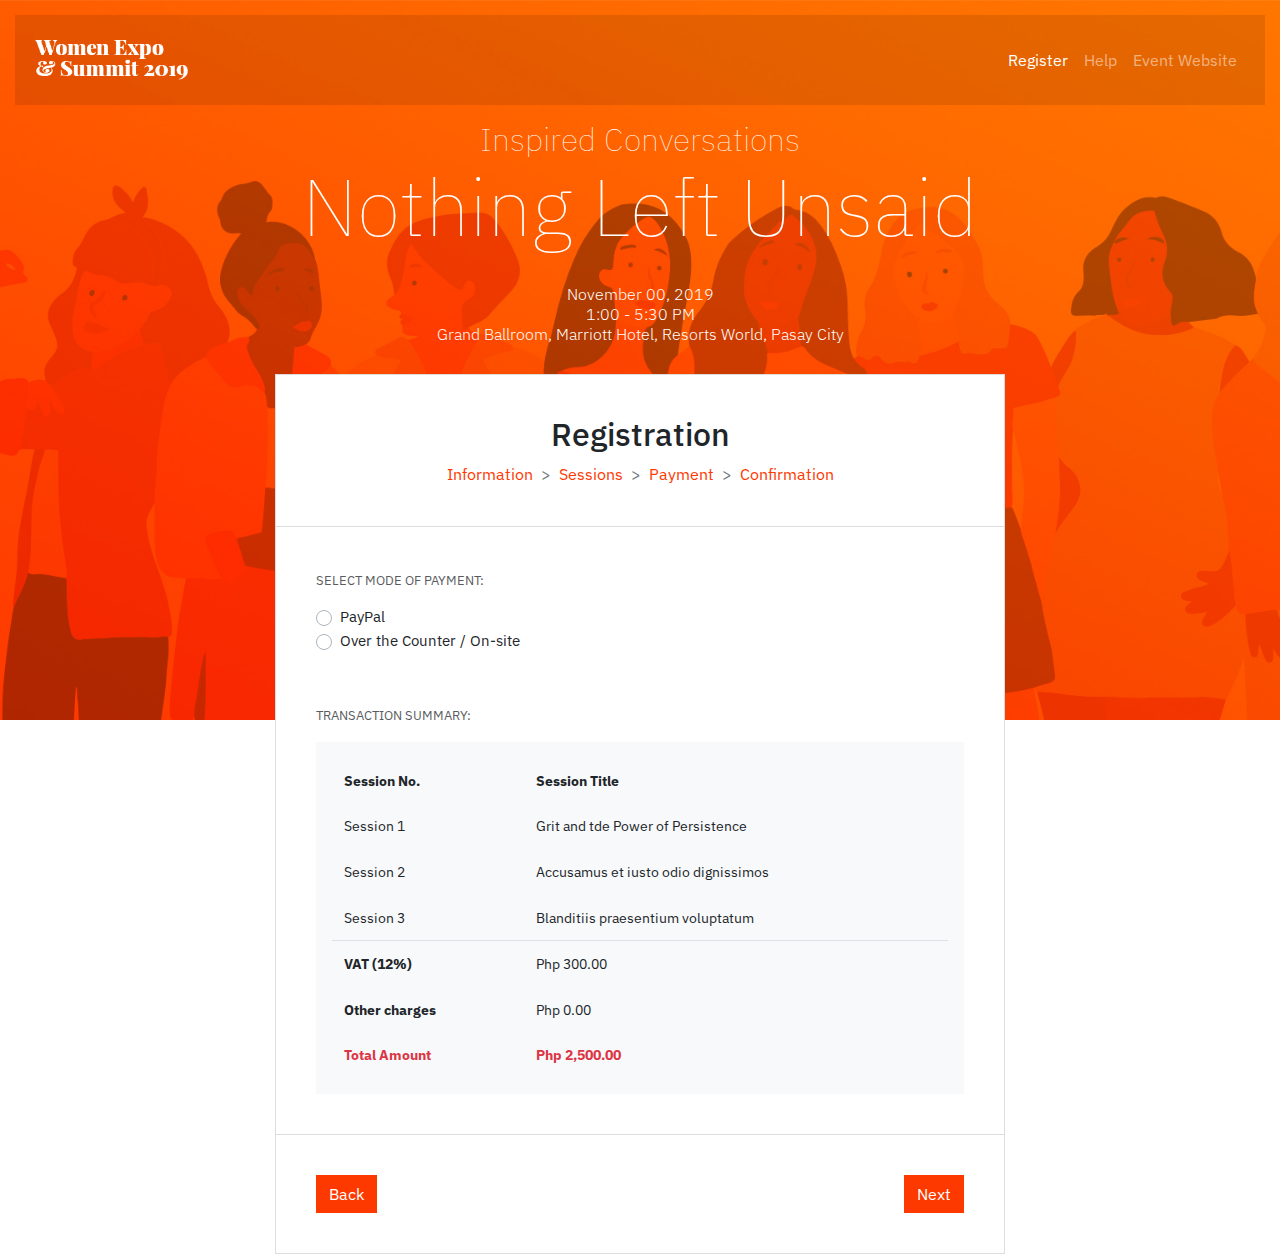
==== payment.html @ 64996863 "Women Next 2019 Event Registration System" ====
<!DOCTYPE HTML>
<html>

<head>

    <meta http-equiv="Content-Type" content="text/html; charset=utf-8">
    <meta name="viewport" content="width=device-width, initial-scale=1.0, maximum-scale=1.0, user-scalable=0" />

    <link href="https://fonts.googleapis.com/css?family=IBM+Plex+Sans:300,400,700&display=swap" rel="stylesheet">

    <link rel="stylesheet" href="plugins/bootstrap/css/bootstrap.min.css" />

    <link rel="stylesheet" href="css/animate.css" />
    <link rel="stylesheet" href="css/hover.css" />

    <link rel="stylesheet" href="plugins/owl.carousel/assets/owl.carousel.css">

    <link type="text/css" rel="stylesheet" href="css/style.css" />

</head>
<title>Online Registration System</title>

<body>

    <header>
        <div class="main-header">
            <div class="container-fluid">
                <div class="row">
                    <div class="col-md-12">
                        <nav class="navbar navbar-expand-lg navbar-dark">
                            <a class="navbar-brand" href="index.html">
                                <img src="images/misc/logo.png" height="40" alt="Women Expo and Summit 2019">
                            </a>
                            <button class="navbar-toggler" type="button" data-toggle="collapse"
                                data-target="#navbarSupportedContent" aria-controls="navbarSupportedContent"
                                aria-expanded="false" aria-label="Toggle navigation">
                                <span class="navbar-toggler-icon"></span>
                            </button>

                            <div class="collapse navbar-collapse" id="navbarSupportedContent">
                                <ul class="navbar-nav ml-auto">
                                    <li class="nav-item active">
                                        <a class="nav-link" href="#">Register <span class="sr-only">(current)</span></a>
                                    </li>
                                    <li class="nav-item">
                                        <a class="nav-link" href="#">Help</a>
                                    </li>
                                    <li class="nav-item">
                                        <a class="nav-link" href="#">Event Website</a>
                                    </li>
                                </ul>
                            </div>
                        </nav>
                    </div>
                </div>
            </div>
        </div>
    </header>

    <div id="registration-form">
        <div class="container">
            <div class="row justify-content-center">
                <div class="col-lg-8">
                    <div class="event-header">
                        <h4>Inspired Conversations</h4>
                        <h1>Nothing Left Unsaid</h1>

                        <p>
                            November 00, 2019 <br />
                            1:00 - 5:30 PM <br />
                            Grand Ballroom, Marriott Hotel, Resorts World, Pasay City
                        </p>
                    </div>
                    <div class="form-content">
                        <div class="form-head">
                            <h2>Registration</h2>
                            <nav aria-label="breadcrumb">
                                    <ol class="breadcrumb">
                                        <li class="breadcrumb-item"><a
                                                href="index.html">Information</a></li>
                                        <li class="breadcrumb-item"><a href="session.html">Sessions</a></li>
                                        <li class="breadcrumb-item active" aria-current="page"><a href="payment.html">Payment</a></li>
                                        <li class="breadcrumb-item"><a href="paypal-confirm.html">Confirmation</a>
                                        </li>
                                    </ol>
                            </nav>
                        </div>
                        <div class="form-body">
                            <small>Select mode of payment:</small>
                            <form class="mb-5">
                                <div class="custom-control custom-radio">
                                    <input type="radio" class="custom-control-input" name="post-format"
                                        id="customRadio1">
                                    <label class="custom-control-label" for="customRadio1">PayPal</label>
                                    <div id="paypal-buttons">
                                        <a href="#"><img src="images/misc/paypal-1.png"></a>
                                    </div>
                                </div>
                                <div class="custom-control custom-radio">
                                    <input type="radio" class="custom-control-input" name="post-format"
                                        id="customRadio2">
                                    <label class="custom-control-label" for="customRadio2">Over the Counter /
                                        On-site</label>
                                </div>
                            </form>

                            <small>Transaction summary:</small>
                            <div class="tran-row mt-3">
                                <div class="table-responsive bg-light p-3">
                                    <table class="table table-hover table-borderless bg-light m-0">
                                        <thead>
                                            <tr>
                                                <th scope="col">Session No.</th>
                                                <th scope="col">Session Title</th>
                                            </tr>
                                        </thead>
                                        <tbody>
                                            <tr>
                                                <td>Session 1</td>
                                                <td>Grit and tde Power of Persistence</td>
                                            </tr>
                                            <tr>
                                                <td>Session 2</td>
                                                <td>Accusamus et iusto odio dignissimos</td>
                                            </tr>
                                            <tr>
                                                <td>Session 3</td>
                                                <td>Blanditiis praesentium voluptatum</td>
                                            </tr>
                                            <thead class="border-top">
                                                <tr>
                                                    <th scope="col">VAT (12%)</th>
                                                    <td>Php 300.00</td>
                                                </tr>
                                                <tr>
                                                    <th scope="col">Other charges</th>
                                                    <td>Php 0.00</td>
                                                </tr>
                                            </thead>
                                            <tr>
                                                <th scope="col">
                                                    <span class="m-0 text-danger">Total Amount</span>
                                                </th>
                                                <th scope="col">
                                                    <span class="m-0 text-danger">Php 2,500.00</span>
                                                </th>
                                            </tr>
                                        </tbody>
                                    </table>
                                </div>
                                <!-- <div class="row">
                                    <div class="col-md-6">
                                        <div class="tran-session">
                                            <h6>Session 1</h6>
                                        </div>
                                    </div>
                                    <div class="col-md-6">
                                        <div class="tran-session">
                                            <h6>Grit and the Power of Persistence</h6>
                                        </div>
                                    </div>
                                </div> -->
                            </div>
                        </div>
                        <div class="form-footer">
                            <div class="d-flex bd-highlight">
                                <div class="bd-highlight">
                                    <button class="btn btn-warning">Back</button>
                                </div>
                                <div class="ml-auto bd-highlight">
                                    <button class="btn btn-warning">Next</button>
                                </div>
                            </div>
                        </div>
                    </div>
                </div>
            </div>
        </div>
    </div>

    <script src="https://code.jquery.com/jquery-3.3.1.slim.min.js"
        integrity="sha384-q8i/X+965DzO0rT7abK41JStQIAqVgRVzpbzo5smXKp4YfRvH+8abtTE1Pi6jizo"
        crossorigin="anonymous"></script>
    <script src="https://cdnjs.cloudflare.com/ajax/libs/popper.js/1.14.7/umd/popper.min.js"
        integrity="sha384-UO2eT0CpHqdSJQ6hJty5KVphtPhzWj9WO1clHTMGa3JDZwrnQq4sF86dIHNDz0W1"
        crossorigin="anonymous"></script>
    <script type="text/javascript" src="plugins/bootstrap/js/bootstrap.js"></script>
    <script type="text/javascript" src="js/script.js"></script>
    <script type="text/javascript" src="plugins/owl.carousel/owl.carousel.js"></script>

</body>

</html>
---- css/style.css ----
@import url("https://fonts.googleapis.com/css?family=IBM+Plex+Sans:100,200,300,400,700&display=swap");
body {
  font-family: "IBM Plex Sans";
}

h1, h2, h3, h4, h5, h6 {
  font-family: "IBM Plex Sans";
}

p {
  color: #2c3a46;
}

a {
  color: #fd3900;
}

.breadcrumb {
  background: transparent;
  padding: 0;
  display: -webkit-inline-box;
  display: -ms-inline-flexbox;
  display: inline-flex;
  margin: 0;
}

@media (max-width: 767px) {
  .breadcrumb {
    text-align: center;
  }
}

@media (max-width: 767px) {
  .breadcrumb a {
    font-size: 0.75rem;
  }
}

.breadcrumb-item + .breadcrumb-item::before {
  display: inline-block;
  padding-right: .5rem;
  color: #6c757d;
  content: ">";
}

@media (max-width: 767px) {
  .breadcrumb-item + .breadcrumb-item::before {
    font-size: 0.6rem;
  }
}

input.form-control {
  height: 45px;
}

textarea, input, .form-control {
  border-radius: 0;
}

button, .btn-warning, .btn-warning:hover, .btn-warning:focus {
  background: #fd3900;
  border-color: #fd3900;
  color: #fff;
  border-radius: 0;
}

textarea:hover,
input:hover,
textarea:active,
input:active,
textarea:focus,
textarea:active,
input:focus,
button:focus,
button:active,
button:hover,
label:focus,
.btn:active,
.btn.active {
  outline: 0px !important;
  -webkit-appearance: none;
  -webkit-box-shadow: none !important;
          box-shadow: none !important;
  border-color: #fd3900;
}

.navbar-toggler {
  padding: .25rem .75rem;
  font-size: 1.25rem;
  line-height: 1;
  background-color: transparent;
  border: 1px solid #fff;
  border-radius: .25rem;
}

.custom-control-input:checked ~ .custom-control-label::before {
  color: #fff;
  border-color: #fd3900;
  background-color: #fd3900;
}

textarea:focus,
input[type="text"]:focus,
input[type="password"]:focus,
input[type="datetime"]:focus,
input[type="datetime-local"]:focus,
input[type="date"]:focus,
input[type="month"]:focus,
input[type="time"]:focus,
input[type="week"]:focus,
input[type="number"]:focus,
input[type="email"]:focus,
input[type="url"]:focus,
input[type="search"]:focus,
input[type="tel"]:focus,
input[type="color"]:focus,
.uneditable-input:focus {
  border-color: #fd3900;
  -webkit-box-shadow: none;
          box-shadow: none;
  outline: 0 none;
  border-radius: 0;
}

.main-header {
  background: url(../images/misc/header-image.jpg);
  background-attachment: fixed;
  background-size: cover;
  height: 80vh;
}

@media (max-width: 767px) {
  .main-header {
    height: 100vh;
  }
}

.main-header nav {
  margin-top: 15px;
  padding: 20px;
  background: rgba(0, 0, 0, 0.1);
}

@media (max-width: 767px) {
  .main-header nav {
    background: rgba(0, 0, 0, 0.9);
  }
}

@media (max-width: 1024px) {
  .main-header nav {
    background: rgba(0, 0, 0, 0.9);
  }
}

.main-header .nav-link {
  color: #fff;
}

#registration-form {
  position: absolute;
  top: 10%;
  width: 100%;
  right: 0;
  left: 0;
  margin-bottom: 5rem;
}

@media (max-width: 767px) {
  #registration-form {
    top: 20%;
  }
}

.event-header {
  margin: 30px 0;
  text-align: center;
}

.event-header h4 {
  font-weight: 100;
  color: #fff;
  font-size: 2rem;
  padding: 0;
  margin: 0;
}

@media (max-width: 767px) {
  .event-header h4 {
    font-size: 1rem;
    font-weight: 200;
  }
}

@media (max-width: 1024px) {
  .event-header h4 {
    font-size: 1.5rem;
  }
}

.event-header h1 {
  font-weight: 100;
  color: #fff;
  font-size: 5rem;
  padding: 0;
  margin: 0;
}

@media (max-width: 767px) {
  .event-header h1 {
    font-size: 2rem;
  }
}

@media (max-width: 1024px) {
  .event-header h1 {
    font-size: 3.5rem;
  }
}

.event-header p {
  font-weight: 300;
  color: #fff;
  font-size: 1rem;
  padding: 0;
  margin: 30px 0 0 0;
  line-height: 1.25;
}

@media (max-width: 767px) {
  .event-header p {
    font-size: 0.75rem;
    padding: 0 1rem;
  }
}

.form-content {
  background: #fff;
  border: solid 1px #ddd;
}

.form-head {
  border-bottom: solid 1px #ddd;
  padding: 40px;
  text-align: center;
}

@media (max-width: 767px) {
  .form-head {
    padding: 20px;
  }
}

.form-body {
  border-bottom: solid 1px #ddd;
  padding: 40px;
}

@media (max-width: 767px) {
  .form-body {
    padding: 20px;
  }
}

.form-body span.req {
  color: #fd3900;
}

.form-body form {
  margin: 15px 0;
}

.form-body label {
  font-family: "IBM Plex Sans";
  font-size: 15px;
}

.form-body small {
  text-transform: uppercase;
  opacity: .75;
  font-family: "IBM Plex Sans";
}

.session-box {
  border: solid 1px #fd3900;
  padding: 30px;
  position: relative;
  margin: 15px 0;
}

.session-box h6 {
  color: #2c3a46;
}

.session-box h3 {
  color: #fd3900;
  font-weight: 700;
  font-size: 1.25rem;
}

@media (max-width: 767px) {
  .session-box h3 {
    font-size: 1rem;
  }
}

.session-box p.session-detail {
  font-size: 0.9rem;
  line-height: 1.25;
  opacity: .8;
}

.session-box .speaker-widget {
  margin-top: 30px;
}

.session-box .speaker-widget img {
  float: left;
  margin-right: 10px;
  width: 40px;
  height: 40px;
  border-radius: 100%;
}

.session-box .speaker-widget p.speaker-name {
  font-size: 0.9rem;
  line-height: 1.25;
  margin: 0;
  padding: 0;
  font-weight: 700;
}

.session-box .speaker-widget p.session-time {
  font-size: 0.9rem;
  line-height: 1.25;
  margin: 0;
  padding: 0;
}

.session-box .slot-widget {
  position: absolute;
  right: 30px;
  bottom: 30px;
}

@media (max-width: 767px) {
  .session-box .slot-widget {
    position: relative;
    margin-top: 30px;
    right: 0;
    bottom: 0;
  }
}

.session-box .slot-widget span {
  background: #fd3900;
  color: #fff;
  font-size: 13px;
  padding: 5px 10px;
}

.session-box .session-select {
  position: absolute;
  right: 20px;
  top: 25px;
}

.session-box.no-slot {
  background: #adadad;
  border-color: #2c3a46;
}

.session-box.no-slot h3 {
  color: #2c3a46;
}

.session-box.no-slot .session-select {
  display: none;
}

.session-box.no-slot .slot-widget span {
  background: #2c3a46;
}

.total-select h6 {
  color: #fd3900;
}

.form-footer {
  padding: 40px;
}

@media (max-width: 767px) {
  .form-footer {
    padding: 20px;
  }
}

.form-footer button, .form-footer .btn-warning, .form-footer .btn-warning:hover, .form-footer .btn-warning::focus {
  background: #fd3900;
  border-color: #fd3900;
  color: #fff;
  border-radius: 0;
}

.form-footer .btn.btn-warning {
  background: #fd3900;
  border-color: #fd3900;
  color: #fff;
  border-radius: 0;
}

.form-footer .btn.btn-warning:active,
.form-footer .btn.btn-warning:hover,
.form-footer .btn.btn-warning:focus {
  background: #fd3900;
  border-color: #fd3900;
  color: #fff;
  border-radius: 0;
}

.session-box-checked {
  border-color: #fd3900;
}

.session-box-checked h3 {
  color: #fd3900;
}

.session-box-unchecked {
  border-color: #2c3a46;
}

.session-box-unchecked h3 {
  color: #2c3a46;
}

#paypal-buttons {
  margin: 15px 0;
  display: none;
}

.tran-row th:first-child {
  white-space: nowrap;
}

.tran-row {
  font-size: 0.9rem;
}

@media (max-width: 767px) {
  .confirm-success {
    text-align: center;
  }
}

.confirm-success img {
  float: left;
  margin-right: 15px;
}

@media (max-width: 767px) {
  .confirm-success img {
    float: none;
    margin: 0 0 20px 0;
  }
}

.confirm-success p {
  font-size: 0.9 0.9rem;
}

.confirm-success .part-email {
  font-weight: 700;
}

.confirm-summary {
  margin-bottom: 30px;
  padding: 20px;
  background: #f0f0f0;
}

.confirm-summary img {
  width: 100%;
}

@media (max-width: 767px) {
  .confirm-summary img {
    margin: 0 0 15px 0;
  }
}

.confirm-summary .confirm-status h5 {
  background: #fd3900;
  color: #fff;
  padding: 10px 20px;
}

.confirm-summary .confirm-status tr {
  font-size: 1rem;
}

@media (max-width: 767px) {
  .confirm-summary .confirm-status tr {
    font-size: 0.8rem;
    white-space: nowrap;
  }
}

#modal-gdpr .modal-content {
  border-radius: 0;
  border: 0;
}

#modal-gdpr .modal.show .modal-dialog {
  border-radius: 0;
}

#modal-gdpr .modal-header {
  border-radius: 0;
}

#modal-gdpr .modal-footer {
  -webkit-box-pack: start;
      -ms-flex-pack: start;
          justify-content: flex-start;
  border-radius: 0;
}
/*# sourceMappingURL=style.css.map */
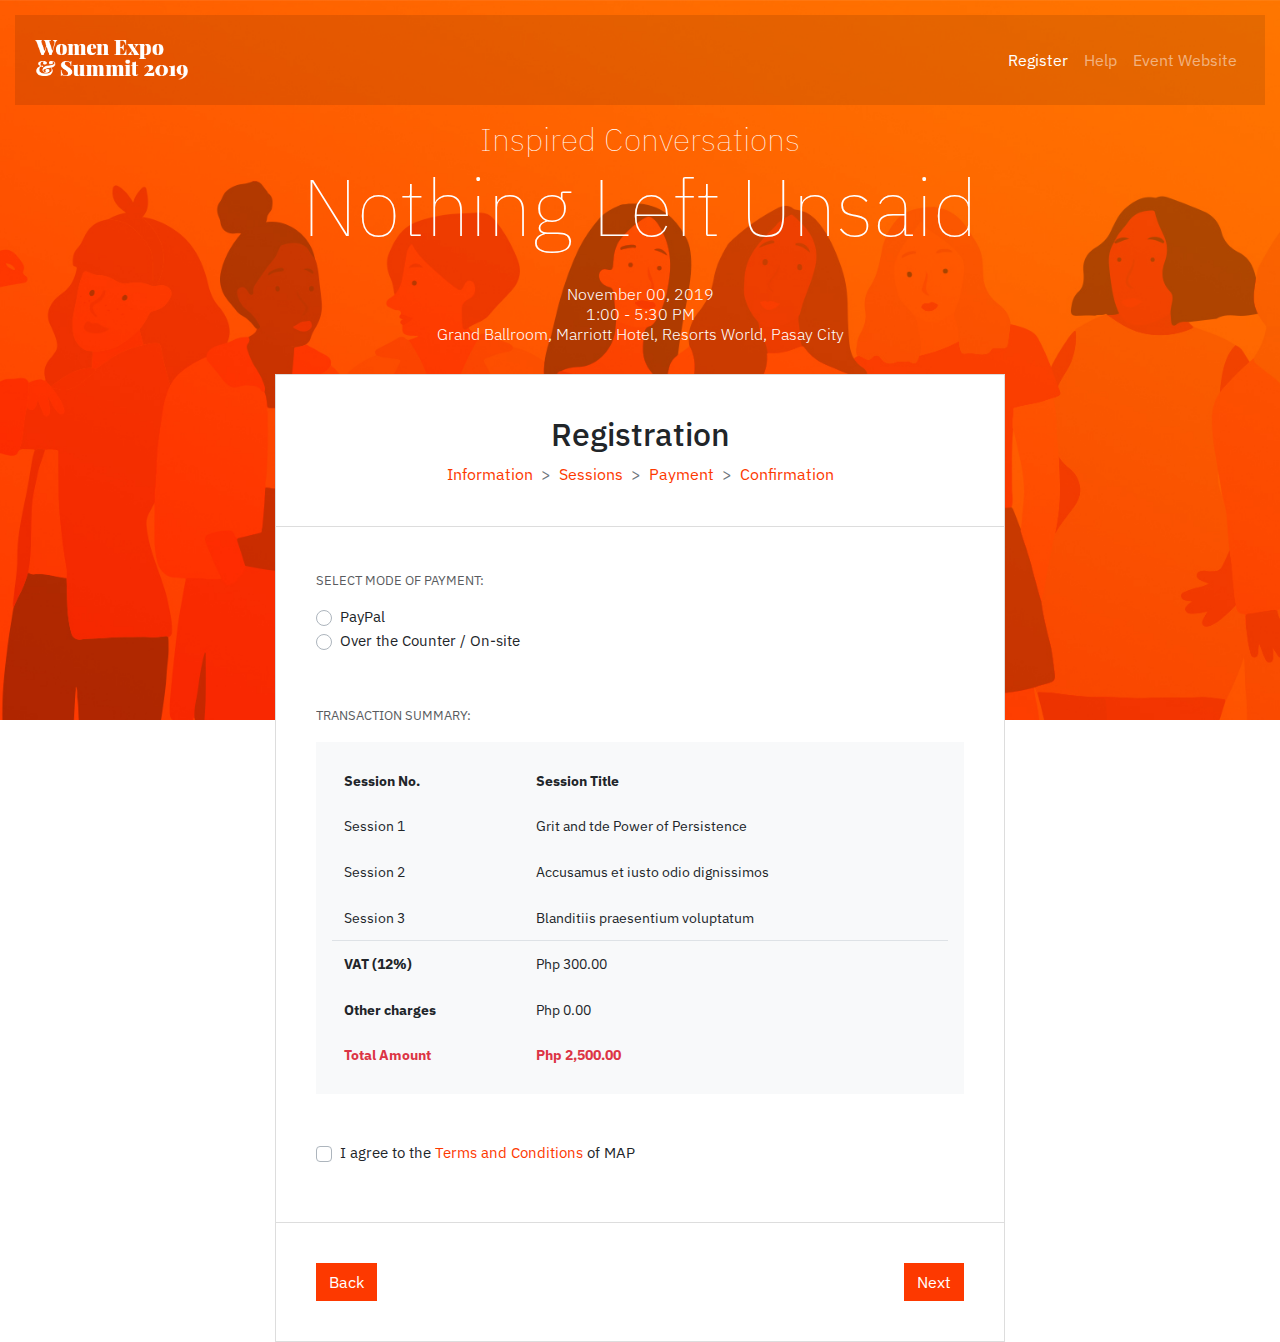
==== commit 5dc28756: "Update payment.html" ====
--- a/payment.html
+++ b/payment.html
@@ -161,6 +161,16 @@
                                     </div>
                                 </div> -->
                             </div>
+                            
+                            <div class="form-group mt-5">
+                                <div class="custom-control custom-checkbox">
+                                    <input type="checkbox" class="custom-control-input" id="customCheck"
+                                        name="example1">
+                                    <label class="custom-control-label" for="customCheck">I agree to the <a
+                                            href="#modal-terms" data-toggle="modal">Terms and Conditions</a> of
+                                        MAP</label>
+                                </div>
+                            </div>
                         </div>
                         <div class="form-footer">
                             <div class="d-flex bd-highlight">
@@ -177,6 +187,28 @@
             </div>
         </div>
     </div>
+
+    <div class="modal fade" id="modal-terms" tabindex="-1" role="dialog" aria-labelledby="exampleModalCenterTitle"
+    aria-hidden="true">
+    <div class="modal-dialog modal-dialog-centered" role="document">
+        <div class="modal-content">
+            <div class="modal-header">
+                <h5 class="modal-title" id="exampleModalCenterTitle">Terms and Conditions</h5>
+                <button type="button" class="close" data-dismiss="modal" aria-label="Close">
+                    <span aria-hidden="true">&times;</span>
+                </button>
+            </div>
+            <div class="modal-body">
+                <ul>
+                    <li>Statement of Account will be sent to the email address provided. This statement will be deemed
+                    to be accurate unless we hear from you within 48 hours.</li>
+                    <li>Refunds will not be provided for No shows.</li>
+                    <li>Tickets are non-Refundable, but they are Transferable.</li>
+                </ul>
+            </div>
+        </div>
+    </div>
+</div>
 
     <script src="https://code.jquery.com/jquery-3.3.1.slim.min.js"
         integrity="sha384-q8i/X+965DzO0rT7abK41JStQIAqVgRVzpbzo5smXKp4YfRvH+8abtTE1Pi6jizo"
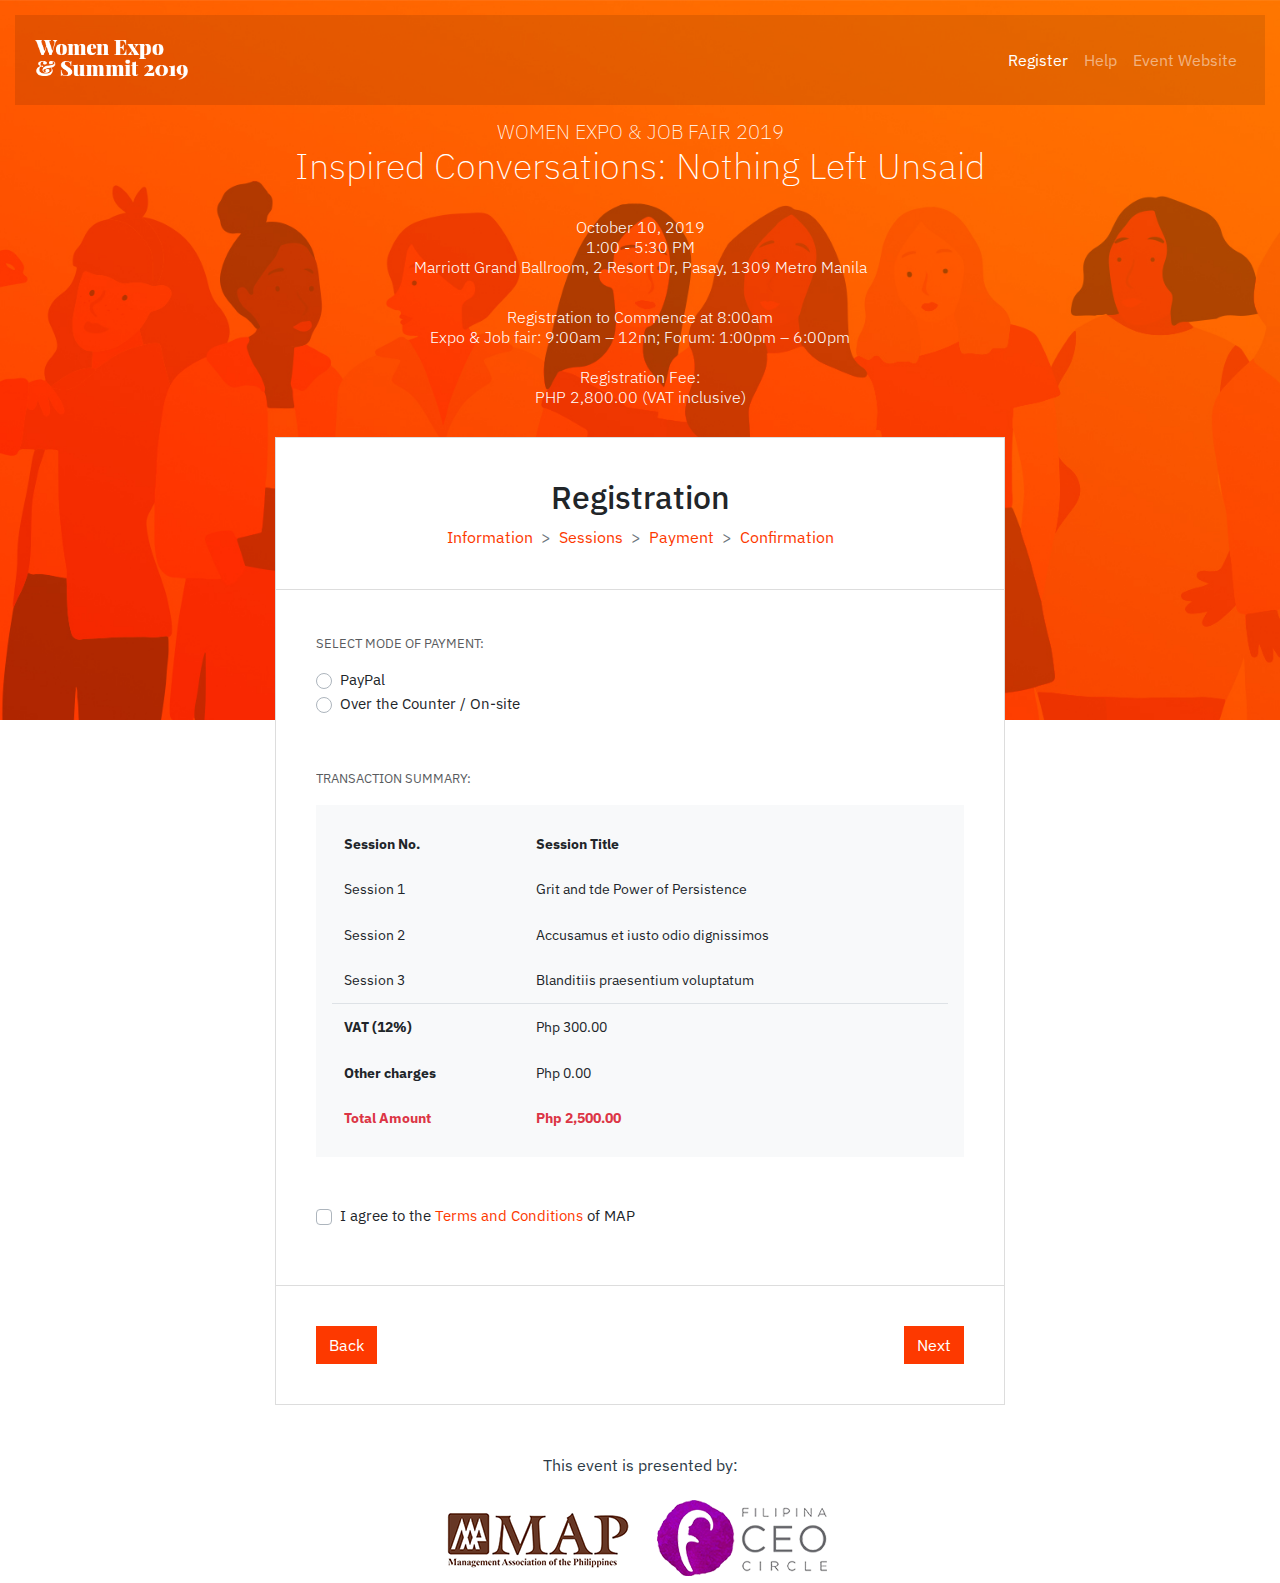
==== commit f7b4981c: "Update payment.html" ====
--- a/payment.html
+++ b/payment.html
@@ -62,27 +62,35 @@
             <div class="row justify-content-center">
                 <div class="col-lg-8">
                     <div class="event-header">
-                        <h4>Inspired Conversations</h4>
-                        <h1>Nothing Left Unsaid</h1>
-
-                        <p>
-                            November 00, 2019 <br />
-                            1:00 - 5:30 PM <br />
-                            Grand Ballroom, Marriott Hotel, Resorts World, Pasay City
-                        </p>
+                        <h6>WOMEN EXPO & JOB FAIR 2019</h5>
+                            <h3>Inspired Conversations: Nothing Left Unsaid</h3>
+
+                            <p>
+                                October 10, 2019 <br />
+                                1:00 - 5:30 PM <br />
+                                Marriott Grand Ballroom, 2 Resort Dr, Pasay, 1309 Metro Manila
+                            </p>
+
+                            <p>
+                                Registration to Commence at 8:00am<br />
+                                Expo & Job fair: 9:00am – 12nn; Forum: 1:00pm – 6:00pm<br /><br />
+
+                                Registration Fee:<br />
+                                PHP 2,800.00 (VAT inclusive)
+                            </p>
                     </div>
                     <div class="form-content">
                         <div class="form-head">
                             <h2>Registration</h2>
                             <nav aria-label="breadcrumb">
-                                    <ol class="breadcrumb">
-                                        <li class="breadcrumb-item"><a
-                                                href="index.html">Information</a></li>
-                                        <li class="breadcrumb-item"><a href="session.html">Sessions</a></li>
-                                        <li class="breadcrumb-item active" aria-current="page"><a href="payment.html">Payment</a></li>
-                                        <li class="breadcrumb-item"><a href="paypal-confirm.html">Confirmation</a>
-                                        </li>
-                                    </ol>
+                                <ol class="breadcrumb">
+                                    <li class="breadcrumb-item"><a href="index.html">Information</a></li>
+                                    <li class="breadcrumb-item"><a href="session.html">Sessions</a></li>
+                                    <li class="breadcrumb-item active" aria-current="page"><a
+                                            href="payment.html">Payment</a></li>
+                                    <li class="breadcrumb-item"><a href="paypal-confirm.html">Confirmation</a>
+                                    </li>
+                                </ol>
                             </nav>
                         </div>
                         <div class="form-body">
@@ -161,7 +169,7 @@
                                     </div>
                                 </div> -->
                             </div>
-                            
+
                             <div class="form-group mt-5">
                                 <div class="custom-control custom-checkbox">
                                     <input type="checkbox" class="custom-control-input" id="customCheck"
@@ -183,32 +191,39 @@
                             </div>
                         </div>
                     </div>
+
+                    <div class="copyright mt-5 text-center">
+                        <p>This event is presented by:</p>
+                        <img src="images/misc/logo-map.png" />
+                        <img src="images/misc/logo-fcc.png" />
+                    </div>
                 </div>
             </div>
         </div>
     </div>
 
     <div class="modal fade" id="modal-terms" tabindex="-1" role="dialog" aria-labelledby="exampleModalCenterTitle"
-    aria-hidden="true">
-    <div class="modal-dialog modal-dialog-centered" role="document">
-        <div class="modal-content">
-            <div class="modal-header">
-                <h5 class="modal-title" id="exampleModalCenterTitle">Terms and Conditions</h5>
-                <button type="button" class="close" data-dismiss="modal" aria-label="Close">
-                    <span aria-hidden="true">&times;</span>
-                </button>
-            </div>
-            <div class="modal-body">
-                <ul>
-                    <li>Statement of Account will be sent to the email address provided. This statement will be deemed
-                    to be accurate unless we hear from you within 48 hours.</li>
-                    <li>Refunds will not be provided for No shows.</li>
-                    <li>Tickets are non-Refundable, but they are Transferable.</li>
-                </ul>
+        aria-hidden="true">
+        <div class="modal-dialog modal-dialog-centered" role="document">
+            <div class="modal-content">
+                <div class="modal-header">
+                    <h5 class="modal-title" id="exampleModalCenterTitle">Terms and Conditions</h5>
+                    <button type="button" class="close" data-dismiss="modal" aria-label="Close">
+                        <span aria-hidden="true">&times;</span>
+                    </button>
+                </div>
+                <div class="modal-body">
+                    <ul>
+                        <li>Statement of Account will be sent to the email address provided. This statement will be
+                            deemed
+                            to be accurate unless we hear from you within 48 hours.</li>
+                        <li>Refunds will not be provided for No shows.</li>
+                        <li>Tickets are non-Refundable, but they are Transferable.</li>
+                    </ul>
+                </div>
             </div>
         </div>
     </div>
-</div>
 
     <script src="https://code.jquery.com/jquery-3.3.1.slim.min.js"
         integrity="sha384-q8i/X+965DzO0rT7abK41JStQIAqVgRVzpbzo5smXKp4YfRvH+8abtTE1Pi6jizo"
--- a/css/style.css
+++ b/css/style.css
@@ -177,43 +177,43 @@
   text-align: center;
 }
 
-.event-header h4 {
-  font-weight: 100;
-  color: #fff;
-  font-size: 2rem;
+.event-header h6 {
+  font-weight: 200;
+  color: #fff;
+  font-size: 1.25rem;
   padding: 0;
   margin: 0;
 }
 
 @media (max-width: 767px) {
-  .event-header h4 {
+  .event-header h6 {
     font-size: 1rem;
     font-weight: 200;
   }
 }
 
 @media (max-width: 1024px) {
-  .event-header h4 {
+  .event-header h6 {
     font-size: 1.5rem;
   }
 }
 
-.event-header h1 {
-  font-weight: 100;
-  color: #fff;
-  font-size: 5rem;
+.event-header h3 {
+  font-weight: 200;
+  color: #fff;
+  font-size: 2.25rem;
   padding: 0;
   margin: 0;
 }
 
 @media (max-width: 767px) {
-  .event-header h1 {
+  .event-header h3 {
     font-size: 2rem;
   }
 }
 
 @media (max-width: 1024px) {
-  .event-header h1 {
+  .event-header h3 {
     font-size: 3.5rem;
   }
 }
@@ -507,20 +507,20 @@
   }
 }
 
-#modal-gdpr .modal-content {
+.modal .modal-content {
   border-radius: 0;
   border: 0;
 }
 
-#modal-gdpr .modal.show .modal-dialog {
-  border-radius: 0;
-}
-
-#modal-gdpr .modal-header {
-  border-radius: 0;
-}
-
-#modal-gdpr .modal-footer {
+.modal .modal.show .modal-dialog {
+  border-radius: 0;
+}
+
+.modal .modal-header {
+  border-radius: 0;
+}
+
+.modal .modal-footer {
   -webkit-box-pack: start;
       -ms-flex-pack: start;
           justify-content: flex-start;
